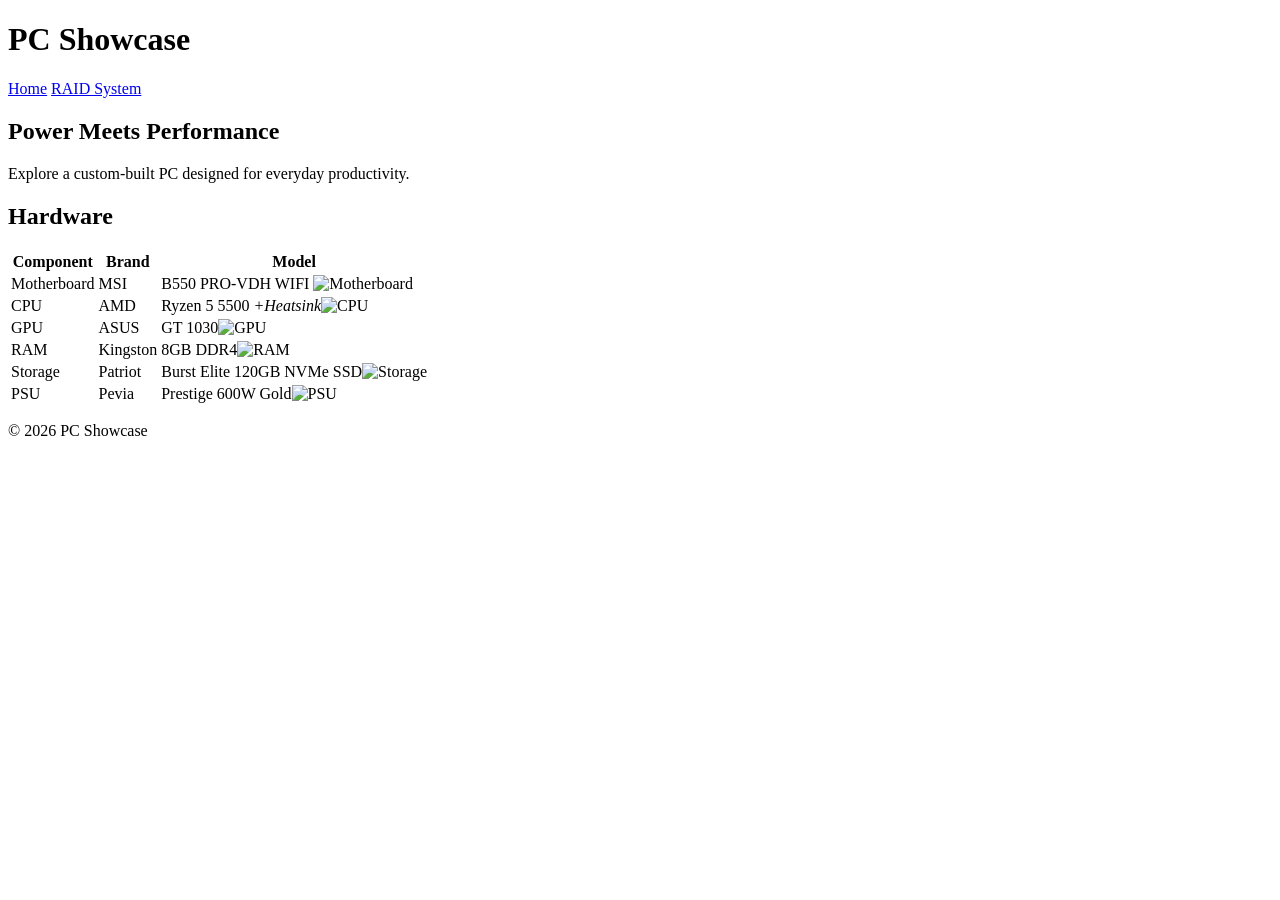
==== index.html @ c61b37ab "Add files via upload" ====
<!DOCTYPE html>
<html lang="en">
<head>
    <meta charset="UTF-8">
    <title>Gaming PC Showcase</title>
    <link rel="stylesheet" href="style.css">
</head>
<body>

    <header>
        <h1>PC Showcase</h1>
        <nav>
            <a href="index.html">Home</a>
            <a href="RAID System.html">RAID System</a>
        </nav>
    </header>

    <main>
        <section class="hero">
            <h2>Power Meets Performance</h2>
            <p>
                Explore a custom-built PC designed for everyday productivity.
            </p>
        </section>

         <sectio n class="card">
            <h2>Hardware</h2>

            <table>
                <tr>
                    <th>Component</th>
                    <th>Brand</th>
                    <th>Model</th>
                </tr>
                 <tr>
                    <td>Motherboard</td>
                    <td>MSI</td>
                    <td>B550 PRO-VDH WIFI <img src="d:\Pc-Website\Images\617iDu8l8VL.jpg" alt="Motherboard" width="300" height="300"></td>
                </tr>
                <tr>
                    <td>CPU</td>
                    <td>AMD</td>
                    <td>Ryzen 5 5500 <i>+Heatsink</i><img src="d:\Pc-Website\Images\81N7iHCxTML._AC_UF350,350_QL80_.jpg" alt="CPU" width="300" height="300"></td>
                </tr>
                <tr>
                    <td>GPU</td>
                    <td>ASUS</td>
                    <td>GT 1030<img src="d:\Pc-Website\Images\611vFcWJUGL._AC_UF350,350_QL80_.jpg" alt="GPU" width="300" height="300"></td>
                </tr>
                <tr>
                    <td>RAM</td>
                    <td>Kingston</td>
                    <td>8GB DDR4<img src="d:\Pc-Website\Images\CS36919-40.jpg" alt="RAM" width="1200" height="300"></td>
                </tr>
                <tr>
                    <td>Storage</td>
                    <td>Patriot</td>
                    <td>Burst Elite 120GB NVMe SSD<img src="d:\Pc-Website\Images\s-l1200.jpg" alt="Storage" width="500" height="300"></td>
                </tr>
                <tr>
                    <td>PSU</td>
                    <td>Pevia</td>
                    <td>Prestige 600W Gold<img src="d:\Pc-Website\Images\s-l1200 (1).jpg" alt="PSU" width="300" height="300"></td>
                </tr>
            </table>
        </section>
    </main>

    <footer>
        <p>&copy; 2026 PC Showcase</p>
    </footer>

</body>
</html>
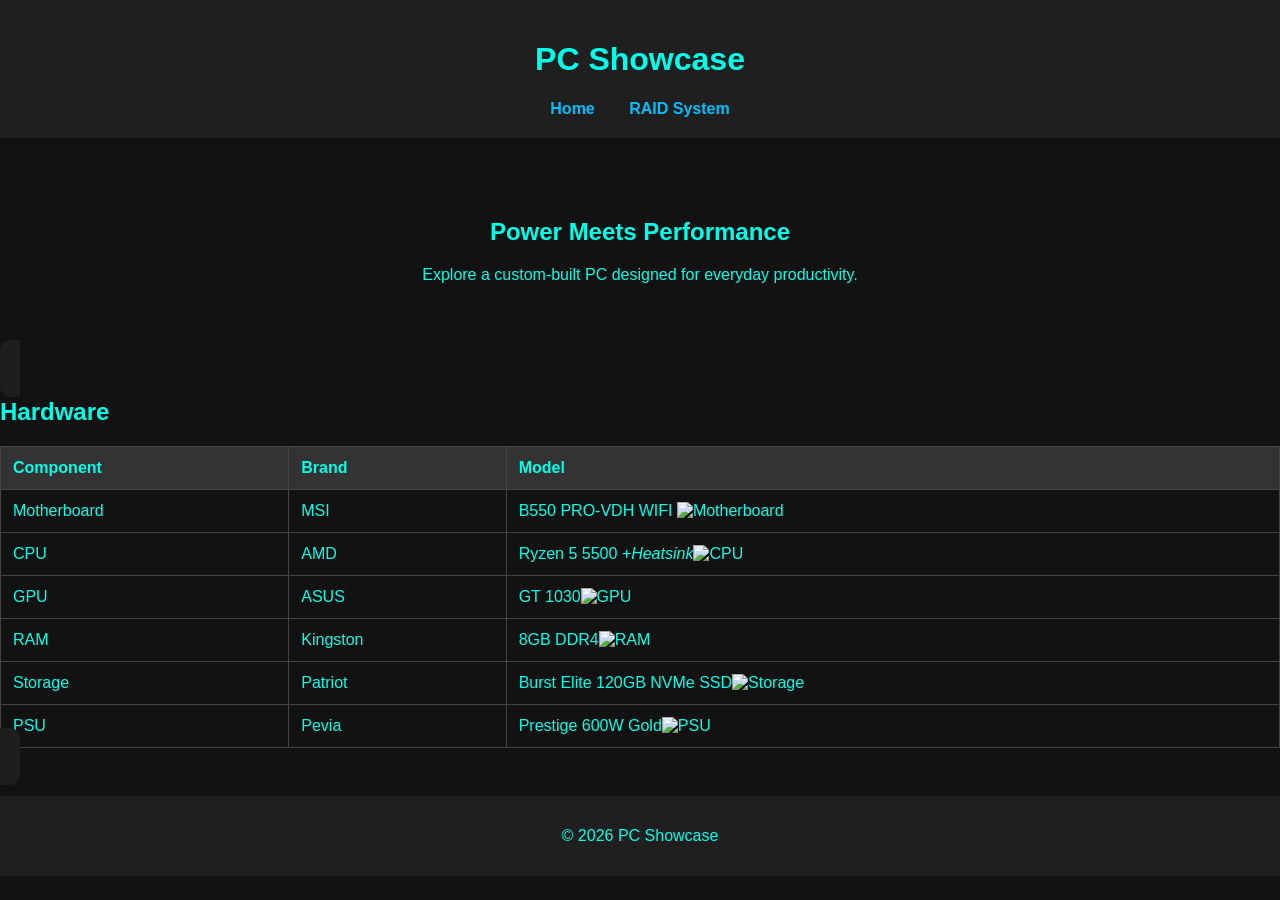
==== commit 75aa9849: "Update index.html" ====
--- a/index.html
+++ b/index.html
@@ -3,7 +3,7 @@
 <head>
     <meta charset="UTF-8">
     <title>Gaming PC Showcase</title>
-    <link rel="stylesheet" href="style.css">
+    <link rel="stylesheet" href="Style.css">
 </head>
 <body>
 
@@ -71,4 +71,4 @@
     </footer>
 
 </body>
-</html>+</html>
--- a/Style.css
+++ b/Style.css
@@ -0,0 +1,58 @@
+body {
+    font-family: Britannic-Bold, sans-serif;
+    margin: 0;
+    background-color: #121212;
+    color: rgb(0, 255, 234);
+}
+
+header {
+    background-color: #1f1f1f;
+    padding: 20px;
+    text-align: center;
+}
+
+nav a {
+    color: #00bfff;
+    text-decoration: none;
+    margin: 0 15px;
+    font-weight: bold;
+}
+
+nav a:hover {
+    color: white;
+}
+
+.hero {
+    text-align: center;
+    padding: 60px 20px;
+}
+
+.card {
+    background-color: #1e1e1e;
+    width: 80%;
+    margin: 20px auto;
+    padding: 20px;
+    border-radius: 10px;
+}
+
+table {
+    width: 100%;
+    border-collapse: collapse;
+}
+
+th, td {
+    border: 1px solid #444;
+    padding: 12px;
+    text-align: left;
+}
+
+th {
+    background-color: #333;
+}
+
+footer {
+    text-align: center;
+    padding: 15px;
+    margin-top: 30px;
+    background-color: #1f1f1f;
+}
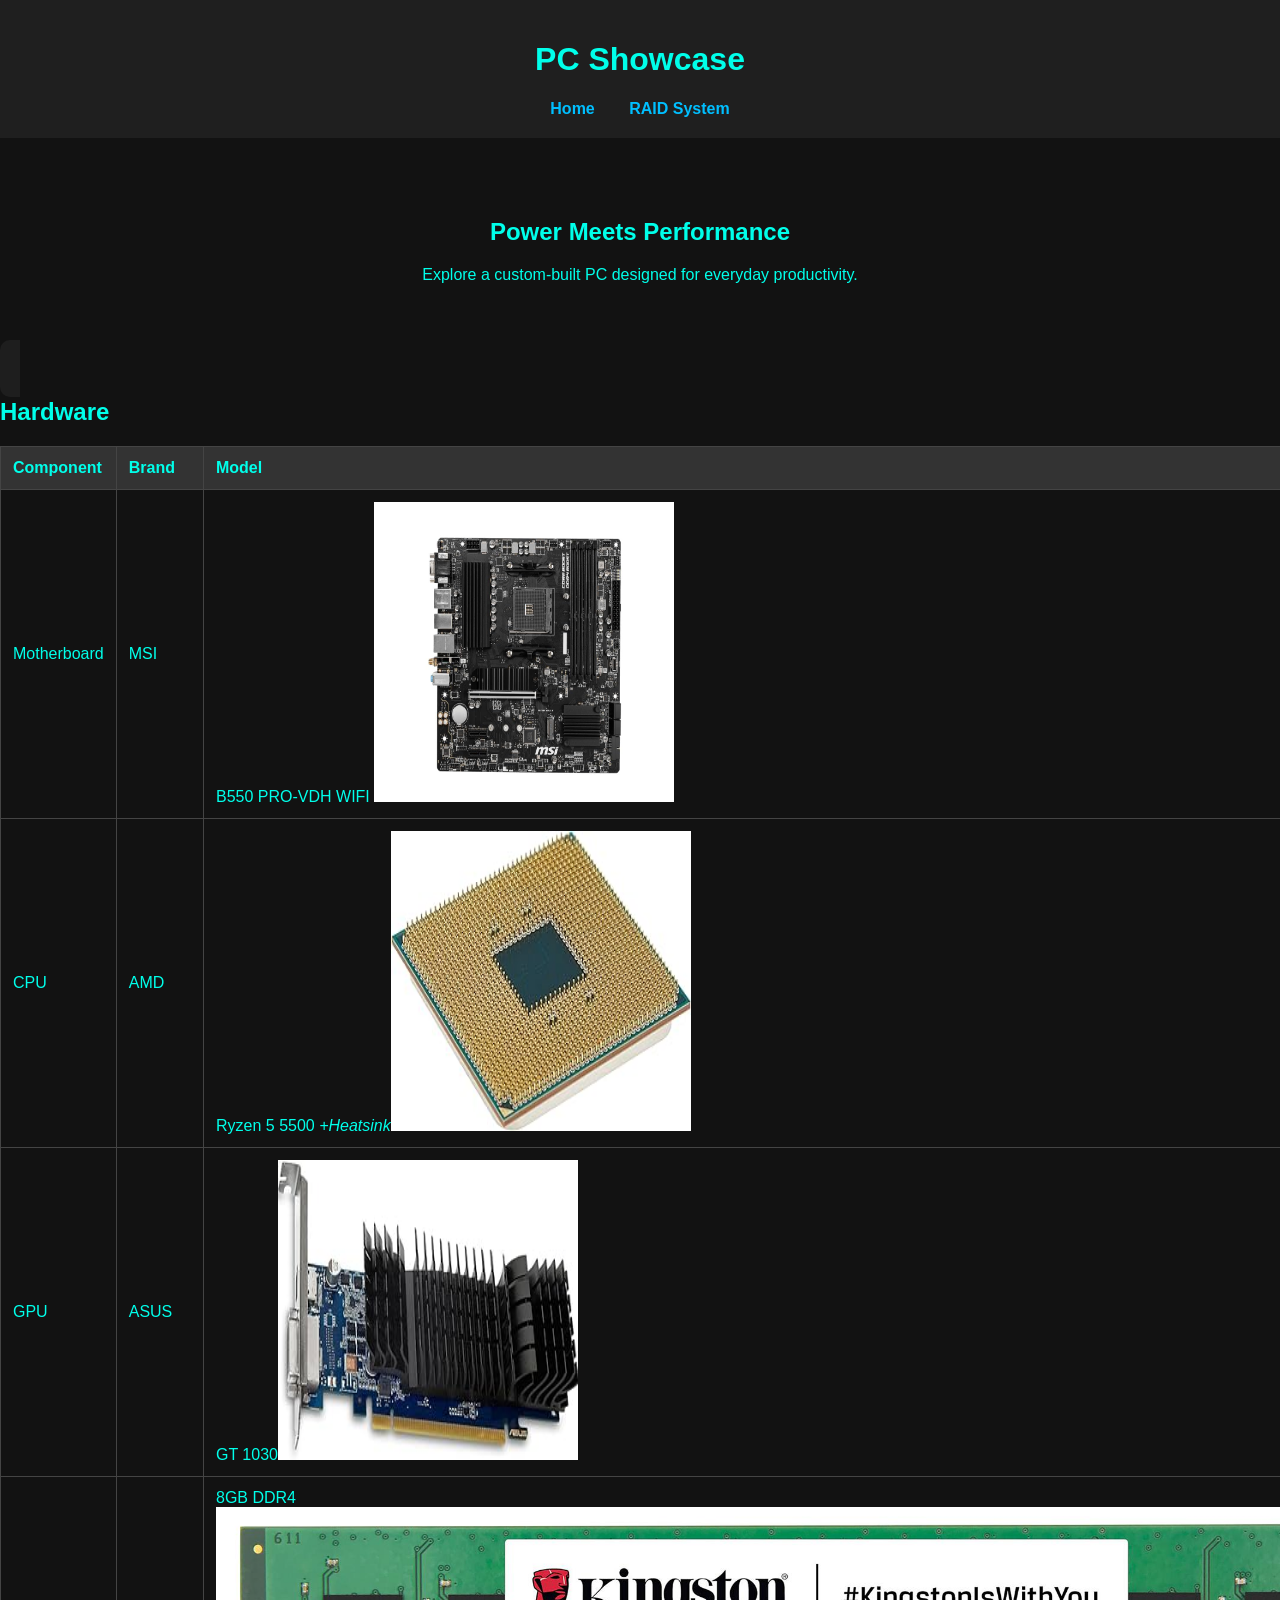
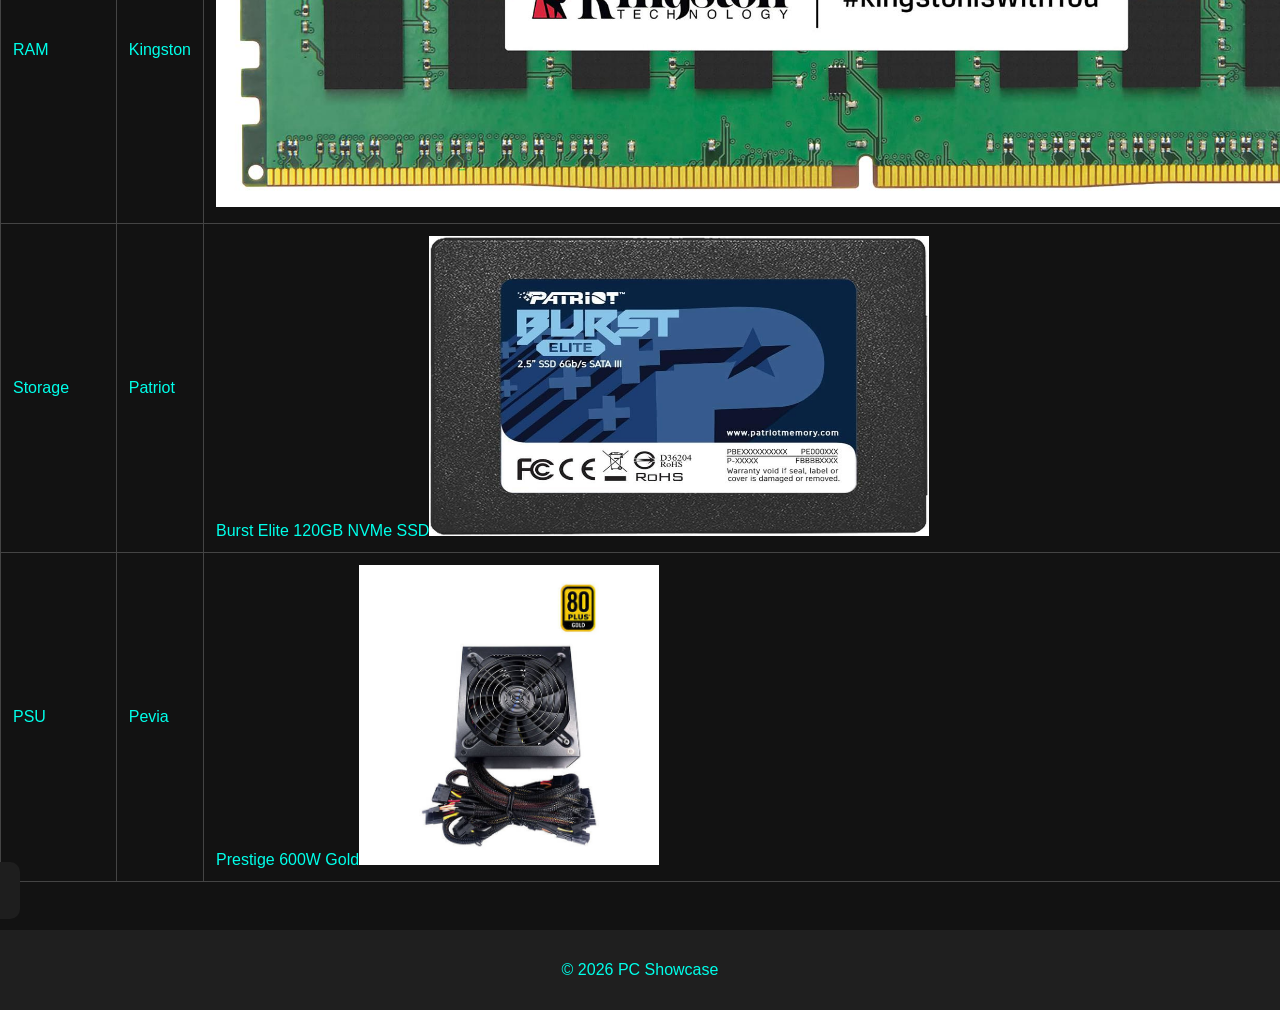
==== commit 20379649: "Update index.html" ====
--- a/index.html
+++ b/index.html
@@ -35,32 +35,32 @@
                  <tr>
                     <td>Motherboard</td>
                     <td>MSI</td>
-                    <td>B550 PRO-VDH WIFI <img src="d:\Pc-Website\Images\617iDu8l8VL.jpg" alt="Motherboard" width="300" height="300"></td>
+                    <td>B550 PRO-VDH WIFI <img src="Images\617iDu8l8VL.jpg" alt="Motherboard" width="300" height="300"></td>
                 </tr>
                 <tr>
                     <td>CPU</td>
                     <td>AMD</td>
-                    <td>Ryzen 5 5500 <i>+Heatsink</i><img src="d:\Pc-Website\Images\81N7iHCxTML._AC_UF350,350_QL80_.jpg" alt="CPU" width="300" height="300"></td>
+                    <td>Ryzen 5 5500 <i>+Heatsink</i><img src="Images\81N7iHCxTML._AC_UF350,350_QL80_.jpg" alt="CPU" width="300" height="300"></td>
                 </tr>
                 <tr>
                     <td>GPU</td>
                     <td>ASUS</td>
-                    <td>GT 1030<img src="d:\Pc-Website\Images\611vFcWJUGL._AC_UF350,350_QL80_.jpg" alt="GPU" width="300" height="300"></td>
+                    <td>GT 1030<img src="Images\611vFcWJUGL._AC_UF350,350_QL80_.jpg" alt="GPU" width="300" height="300"></td>
                 </tr>
                 <tr>
                     <td>RAM</td>
                     <td>Kingston</td>
-                    <td>8GB DDR4<img src="d:\Pc-Website\Images\CS36919-40.jpg" alt="RAM" width="1200" height="300"></td>
+                    <td>8GB DDR4<img src="Images\CS36919-40.jpg" alt="RAM" width="1200" height="300"></td>
                 </tr>
                 <tr>
                     <td>Storage</td>
                     <td>Patriot</td>
-                    <td>Burst Elite 120GB NVMe SSD<img src="d:\Pc-Website\Images\s-l1200.jpg" alt="Storage" width="500" height="300"></td>
+                    <td>Burst Elite 120GB NVMe SSD<img src="Images\s-l1200.jpg" alt="Storage" width="500" height="300"></td>
                 </tr>
                 <tr>
                     <td>PSU</td>
                     <td>Pevia</td>
-                    <td>Prestige 600W Gold<img src="d:\Pc-Website\Images\s-l1200 (1).jpg" alt="PSU" width="300" height="300"></td>
+                    <td>Prestige 600W Gold<img src="Images\s-l1200 (1).jpg" alt="PSU" width="300" height="300"></td>
                 </tr>
             </table>
         </section>
